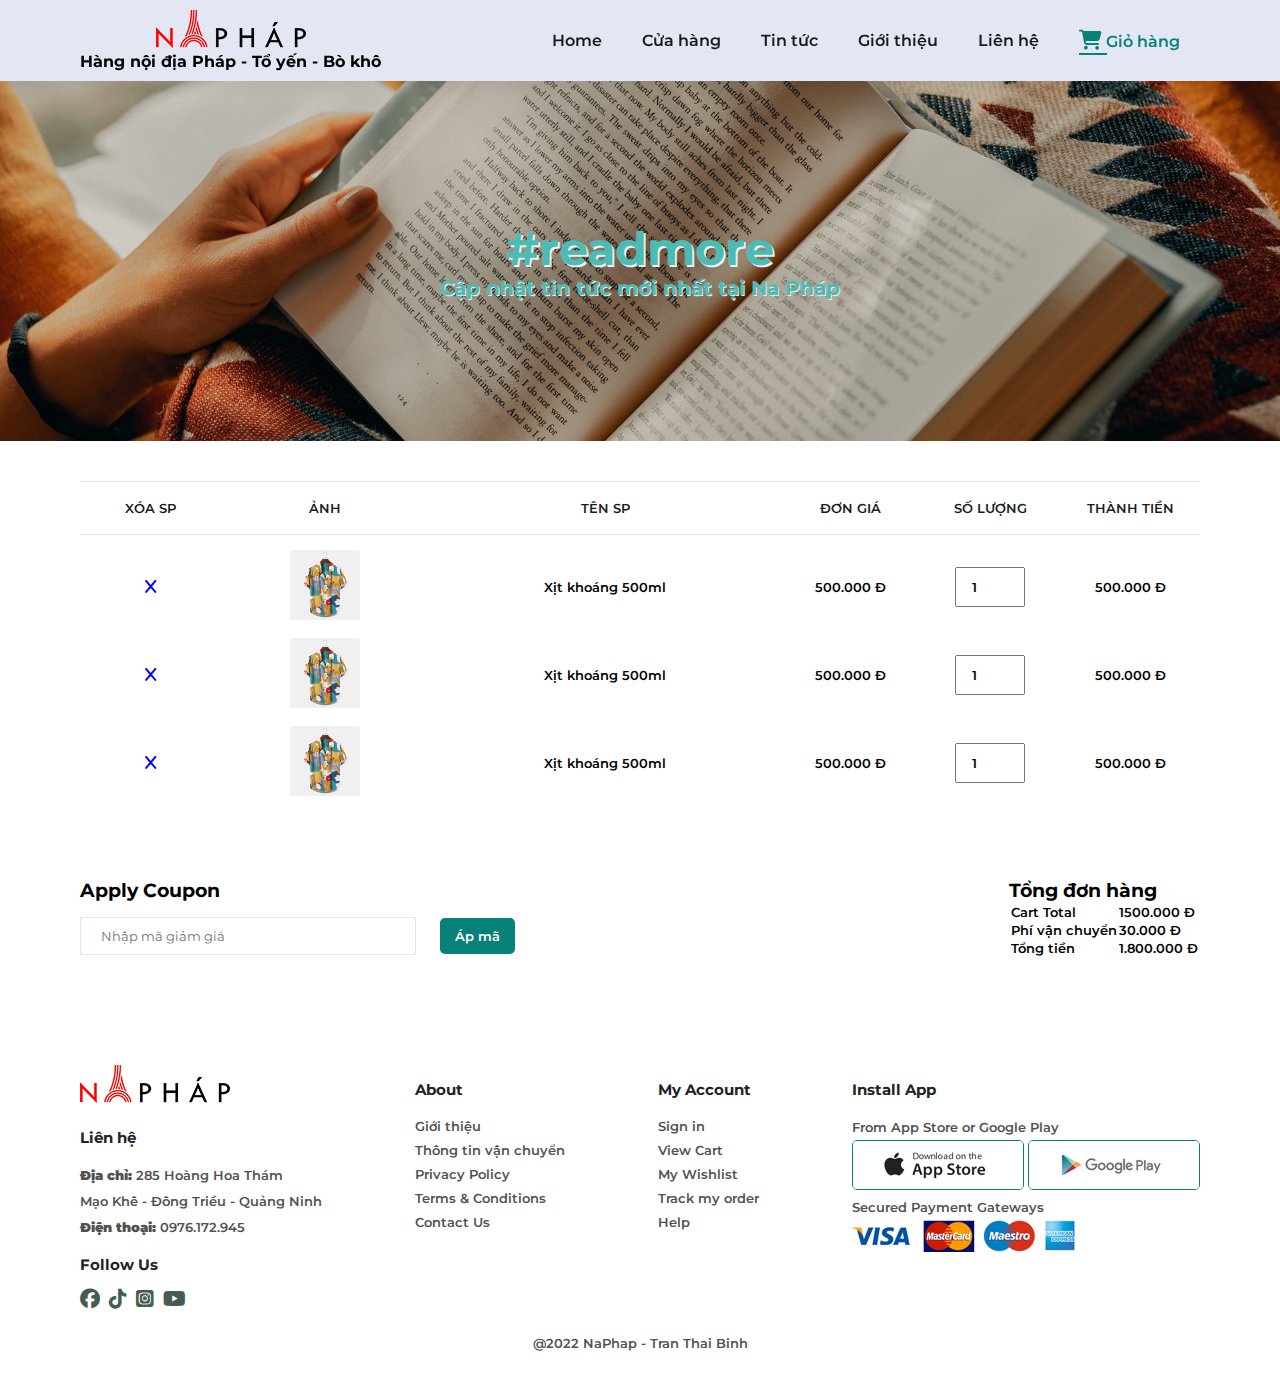
==== cart.html @ e382ac2c "thêm cart" ====
<!DOCTYPE html>
<html lang="en">

<head>
    <meta charset="UTF-8">
    <meta http-equiv="X-UA-Compatible" content="IE=edge">
    <meta name="viewport" content="width=device-width, initial-scale=1.0">
    <title>EcommerceWeb</title>
    <link rel="stylesheet" href="https://cdnjs.cloudflare.com/ajax/libs/font-awesome/6.1.1/css/all.min.css" />
    <link rel="stylesheet" href="style.css">


</head>

<body>
    <!--HEADER SESSION-->
    <section id="header">
        <div class="logo-container">
            <a href="#"><img src="img/naphaplogo.png" class="logo" alt=""></a>
            <h6>Hàng nội địa Pháp - Tổ yến - Bò khô</h6>
        </div>

        <div>
            <ul id="navbar">
                <li><a href="index.html">Home</a></li>
                <li><a href="shop.html">Cửa hàng</a></li>
                <li><a href="blog.html">Tin tức</a></li>
                <li><a href="about.html">Giới thiệu</a></li>
                <li><a href="contact.html">Liên hệ</a></li>
                <li id="lg-bag"><a class="active" class="cart-icon" href="cart.html"><i
                            class="fa-solid fa-cart-shopping"></i> Giỏ
                        hàng</a></li>
                <a href="#" id="close"><i class="fa-solid fa-xmark"></i></a>
            </ul>
        </div>
        <div id="mobile">
            <a class="cart-icon" href="cart.html"><i class="fa-solid fa-cart-shopping"></i> </a>
            <i id="bar" class="fa-solid fa-bars"></i>
        </div>
    </section>
    <!--END HEADER SESSION-->

    <!--HERO SESSION-->
    <section id="page-header" class="blog-header">
        <h2>#readmore</h2>
        <h4>Cập nhật tin tức mới nhất tại Na Pháp</h4>
    </section>
    <!--END HERO SESSION-->
    <section id="cart" class="section-p1">
        <table width="100%">
            <thead>
                <tr>
                    <td>Xóa SP</td>
                    <td>Ảnh</td>
                    <td>Tên SP</td>
                    <td>Đơn giá</td>
                    <td>Số lượng</td>
                    <td>Thành tiền</td>
                </tr>
            </thead>
            <tbody>
                <tr>
                    <td><a href="#"><i class="fa-solid fa-x"></i></a></td>
                    <td><img src="/img/products/f1.jpg" alt=""></td>
                    <td>Xịt khoáng 500ml</td>
                    <td>500.000 Đ</td>
                    <td>
                        <input type="number" value="1"></input>
                    </td>
                    <td>500.000 Đ</td>
                </tr>
                <tr>
                    <td><a href="#"><i class="fa-solid fa-x"></i></a></td>
                    <td><img src="/img/products/f1.jpg" alt=""></td>
                    <td>Xịt khoáng 500ml</td>
                    <td>500.000 Đ</td>
                    <td>
                        <input type="number" value="1"></input>
                    </td>
                    <td>500.000 Đ</td>
                </tr>
                <tr>
                    <td><a href="#"><i class="fa-solid fa-x"></i></a></td>
                    <td><img src="/img/products/f1.jpg" alt=""></td>
                    <td>Xịt khoáng 500ml</td>
                    <td>500.000 Đ</td>
                    <td>
                        <input type="number" value="1"></input>
                    </td>
                    <td>500.000 Đ</td>
                </tr>
            </tbody>
        </table>
    </section>

    <section id="cart-add" class="section-p1">
        <div id="coupon">
            <h3>Apply Coupon</h3>
            <div>
                <input type="text" placeholder="Nhập mã giảm giá">
                <button class="normal">Áp mã</button>
            </div>
        </div>
        <div id="subtotal">
            <h3>Tổng đơn hàng</h3>
            <table>
                <tr>
                    <td>Cart Total</td>
                    <td>1500.000 Đ</td>
                </tr>
                <tr>
                    <td>Phí vận chuyển</td>
                    <td>30.000 Đ</td>
                </tr>
                <tr>
                    <td>Tổng tiền</td>
                    <td>1.800.000 Đ</td>
                </tr>
            </table>
        </div>
    </section>

    <!-- Footer session -->
    <footer class="section-p1">
        <div class="p1">
            <div class="col">
                <img class="logo" src="img/naphaplogo.png">
                <h4>Liên hệ</h4>
                <p><strong>Địa chỉ:</strong> 285 Hoàng Hoa Thám</p>
                <p>Mạo Khê - Đông Triều - Quảng Ninh</p>
                <p><strong>Điện thoại:</strong> 0976.172.945</p>
                <div class="follow-us">
                    <h4>Follow Us</h4>
                    <div class="icon">
                        <i class="fa-brands fa-facebook"></i>
                        <i class="fa-brands fa-tiktok"></i>
                        <i class="fa-brands fa-instagram-square"></i>
                        <i class="fa-brands fa-youtube"></i>
                    </div>
                </div>
            </div>

            <div class="col">
                <h4>About</h4>
                <a href="#">Giới thiệu</a>
                <a href="#">Thông tin vận chuyển</a>
                <a href="#">Privacy Policy</a>
                <a href="#">Terms & Conditions</a>
                <a href="#">Contact Us</a>

            </div>

            <div class="col">
                <h4>My Account</h4>
                <a href="#">Sign in</a>
                <a href="#">View Cart</a>
                <a href="#">My Wishlist</a>
                <a href="#">Track my order</a>
                <a href="#">Help</a>
            </div>

            <div class="col install">
                <h4>Install App</h4>
                <p>From App Store or Google Play</p>
                <div class="row">
                    <img src="img/pay/app.jpg" alt="">
                    <img src="img/pay/play.jpg" alt="">
                </div>
                <p>Secured Payment Gateways</p>
                <img src="img/pay/pay.png" alt="">
            </div>
        </div>
        <div class="copyright">
            <p>@2022 NaPhap - Tran Thai Binh</p>
        </div>
    </footer>
    <!-- END Footer session -->
    <script src="script.js"></script>
</body>

</html>
---- style.css ----
@import url('https://fonts.googleapis.com/css2?family=Montserrat:ital,wght@0,100;0,200;0,600;1,300&display=swap');

* {
    margin: 0;
    padding: 0;
    box-sizing: border-box;
    font-family: 'Montserrat', sans-serif;
    ;
}

h1 {
    font-size: 50px;
    line-height: 64px;
    color: #222;
}

h2 {
    font-size: 46px;
    line-height: 54px;
    color: #222;
}

h4 {
    font-size: 20px;
    color: #222;
}

h6 {
    font-size: 16px;
    font-weight: 700;
}

p {
    font-size: 16px;
    color: #465b52;
    margin: 15px 0 20px 0;
}

.section-p1 {
    padding: 40px 80px;
}

.section-m1 {
    margin: 40px 0;
}

body {
    width: 100%
}

button.normal {
    color: #222;
    background-color: #eaf1f1;
    font-size: 18px;
    font-weight: 600;
    padding: 15px 25px;
    border-radius: 5px;
    cursor: pointer;
    transition: 0.2s ease;
}

button.white {
    color: rgb(255, 255, 255);
    background-color: transparent;
    font-size: 13px;
    font-weight: 600;
    padding: 10px 15px;
    border-radius: 0;
    border: 1px solid white;
    cursor: pointer;
    transition: 0.2s ease;
}



/*header start*/
#header {
    display: flex;
    align-items: center;
    justify-content: space-between;
    padding: 10px 80px 10px 80px;
    background: #E3E6F3;
    box-shadow: 0 5px 15px rgba(0, 0, 0, 0.06);
    z-index: 999;
    position: sticky;
    top: 0;
    left: 0;

}

#header .logo-container {
    display: flex;
    flex-direction: column;
    align-items: center;

}

#navbar {
    display: flex;
    align-items: center;
    justify-content: center;
}

#navbar li {
    list-style: none;
    padding: 0 20px;
    position: relative;
}

#navbar li a {
    text-decoration: none;
    font-size: 16px;
    font-weight: 600;
    color: #1a1a1a;
    transition: 0.3s ease;
}

#narbar li a i {
    width: 10px;
}

#navbar i {
    font-size: 20px;
}

#navbar li a:hover,
#navbar li a.active {
    color: #088178;
}

#navbar li a.active::after,
#navbar li a:hover::after {
    content: "";
    width: 20%;
    height: 2px;
    background: #088178;
    position: absolute;
    bottom: -4px;
    left: 20px;

}

#mobile {
    display: none;
}

#close {
    display: none;
}

/* Home page*/
#hero {
    background-image: url("img/naphaphero.png");
    height: 90vh;
    width: 100%;
    background-position: top 0 right 0;
    /* background-size: 1366px 860px; */
    background-size: contain;
    background-repeat: no-repeat;
    padding: 0 80px;
    display: flex;
    flex-direction: column;
    align-items: flex-start;
    justify-content: center;

}

#hero h4 {
    padding-bottom: 15px;
}

#hero h1 {
    color: #088178;
}

#hero button {
    background-image: url("img/button.png");
    background-color: transparent;
    color: #088178;
    border: 0;
    padding: 14px 80px 14px 65px;
    background-repeat: no-repeat;
    cursor: pointer;
    font-weight: 800;
    font-size: 16px;
    margin-top: 20px;
}

#feature .fe-box {
    width: 180px;
    text-align: center;
    box-shadow: 20px 20px 30px rgb(204, 204, 204);
    border: 1px solid #4bbbb3;
    border-radius: 5px;
    padding: 25px 15px;
    transition: 0.3s ease;
    margin: 15px;
}

#feature .fe-box:hover {
    box-shadow: 10px 10px 15px rgb(216, 214, 214);
    transition: 0.3s ease;
}

#feature .fe-box h6 {
    padding: 6px 8px;
    color: #088178;
    background-color: pink;
    border-radius: 5px;
    margin-top: 5px;
    display: inline-block;
}

#feature .fe-box img {
    width: 100%;
    margin-bottom: 8px;
}

#feature {
    display: flex;
    justify-content: space-between;
    flex-wrap: wrap;
    box-shadow: 10px 10px 15px rgb(216, 214, 214);

}

#feature .fe-box:nth-child(2) h6 {
    background-color: rgb(192, 255, 224);
}

#feature .fe-box:nth-child(3) h6 {
    background-color: rgb(243, 255, 192);
}

#feature .fe-box:nth-child(4) h6 {
    background-color: rgb(201, 192, 255);
}

#feature .fe-box:nth-child(5) h6 {
    background-color: rgb(255, 192, 192);
}

/**PRODUCT SESSION**/
#product1 {
    text-align: center;
}

#product1 .pro {
    width: 23%;
    min-width: 250px;
    padding: 10px 20px;
    border: 1px solid #088178;
    border-radius: 20px;
    margin: 15px 10px;
    cursor: pointer;
    box-shadow: 20px 20px 30px rgb(204, 204, 204);
    transition: 0.2s ease;
    position: relative;
}

#product1 .pro img {
    width: 100%;
    border-radius: 20px;
}

#product1 .pro:hover {
    box-shadow: 10px 10px 15px rgb(216, 214, 214);
    transition: 0.2s ease;
}

#product1 .pro .des {
    text-align: start;
    padding: 10px 0;
}

#product1 .pro .des span {
    font-size: 14px;
    font-weight: 600;
    margin: 50px 0px;
    color: #6c8f80;
}

#product1 .pro .star i {
    font-size: 12px;
    color: rgb(255, 196, 0);
    padding-top: 8px;
}

#product1 .pro .des h5 {
    font-size: 16px;
    padding-top: 8px;
}

#product1 .pro .des h4 {
    padding-top: 8px;
}

#product1 .pro .fa-cart-shopping {
    font-size: 20px;
    color: #088178;
    background-color: #d4e9e7;
    width: 40px;
    height: 40px;
    border-radius: 50%;
    line-height: 40px;
    position: absolute;
    right: 10px;
    bottom: 20px;
}

.pro-container {
    display: flex;
    flex-wrap: wrap;
    justify-content: space-between;
}

/**END PRODUCT SESSION**/

/* Banner session */
#repair {
    display: flex;
    flex-direction: column;
    justify-content: center;
    align-items: center;
    height: 200px;
    text-align: center;
    background-image: url("img/banner/b2.jpg");
    width: 100%;
    background-position: center;
    background-size: cover;

}

#repair h5 {
    font-size: 20px;
    margin: 15px;
    color: #d4e9e7;
}

#repair h3 {
    color: #d4e9e7;
    font-size: 35px;
    margin-bottom: 15px;
    font-weight: 800;

}

#repair button:hover {
    color: #E3E6F3;
    background-color: #088178;
    transition: 0.2s ease;
}

/* End Banner session */

/* BANNER-BOX SESSION */
#sm-banner {
    display: flex;
    justify-content: space-around;
    flex-wrap: wrap;
}

#sm-banner .banner-box {
    background-image: url("img/banner/b17.jpg");
    display: flex;
    flex-direction: column;
    justify-content: center;
    height: 40vh;
    align-items: flex-start;
    background-size: cover;
    min-width: 580px;
    background-position: center;
    padding: 30px;
}

#sm-banner .banner-box2 {
    background-image: url("img/banner/b10.jpg");
}

#sm-banner h4 {
    color: #d4e9e7;
    font-size: 20px;
    font-weight: 800;
}

#sm-banner h2 {
    color: #d4e9e7;
    font-size: 30px;
    font-weight: 800;
    padding-bottom: 15px;
}

#sm-banner span {
    padding-bottom: 15px;

}

#sm-banner .banner-box:hover button {
    background-color: #088178;
    transition: 0.2s ease;
}

/* End BANNER-BOX SESSION */


/* Banner 3 */
#banner3 {
    display: flex;
    flex-wrap: wrap;
    justify-content: space-between;
}

#banner3 .banner-box {
    background-image: url("img/banner/b7.jpg");
    display: flex;
    flex-direction: column;
    justify-content: center;
    height: 30vh;
    align-items: flex-start;
    background-size: cover;
    min-width: 30%;
    background-position: center;
    padding: 30px;
    margin-bottom: 20px;
}

#banner3 h2 {
    color: #d4e9e7;
    font-size: 22px;
    font-weight: 800;
    padding-bottom: 0px;
}

#banner3 h3 {
    color: #d4e9e7;
    font-size: 20px;
    font-weight: 800;

}

#banner3 .banner-box2 {
    background-image: url("img/banner/b18.jpg");
}

#banner3 .banner-box3 {
    background-image: url("img/banner/b19.jpg");
}

/* End Banner 3 */

/* Newsletter session */
#newsletters {
    background-image: url("img/banner/b14.png");
    background-color: #151e6b;
    display: flex;
    justify-content: space-between;
    align-items: center;
    background-repeat: no-repeat;
    background-position: 20% 30%;

}

#newsletters h3 {
    font-size: 22px;
    font-weight: 700px;
    color: #fff;


}

#newsletters p {
    font-size: 14px;
    font-weight: 600;
    color: #818ea0;
    margin-bottom: 0;
}

#newsletters p span {
    color: rgb(190, 190, 30);
}

#newsletters input {
    height: 50px;
    width: 100%;
    padding-left: 15px;
    font-weight: 600;
    border-radius: 6px;
    border: none;
    border-top-right-radius: 0;
    border-bottom-right-radius: 0;

}

#newsletters button {
    height: 50px;
    background-color: #088178;
    color: #fff;
    justify-content: center;
    align-items: center;
    display: flex;
    border: none;
    border-top-left-radius: 0;
    border-bottom-left-radius: 0;
}

#newsletters .email-form {
    display: flex;
    width: 40%;
}

/* End Newsletter session */

/* Footer Session */
footer {
    display: flex;
    flex-direction: column;
    align-items: flex-start;
    justify-content: space-between;
}

footer .p1 {
    display: flex;
    width: 100%;
    justify-content: space-between;

}

footer .logo {
    margin-bottom: 10px;
}

footer h4 {
    font-size: 15px;
    margin: 15px 0;

}

footer p {
    margin: 5px 0;
    font-weight: 600;
    color: #525151;
    font-size: 13px;
    text-decoration: none;

}

footer .col {
    display: flex;
    flex-direction: column;
    align-items: flex-start;
    margin-bottom: 20px;
}

footer a {
    text-decoration: none;
    font-size: 13px;
    font-weight: 600;
    color: #525151;
    margin: 4px 0;
}

footer .copyright {
    width: 100%;
    text-align: center;
}

footer .icon i {
    font-size: 20px;
    color: #465b52;
    cursor: pointer;
    padding-right: 5px;
}

footer .install .row img {
    border: 1px solid #088178;
    border-radius: 5px;
    cursor: pointer;
}

footer .col i:hover,
footer a:hover {
    color: #088178;
}

/* End Footer Session */
/* SHOP PAGE  */
#page-header {
    height: 40vh;
    background-image: url("img/285HHT-int21.jpg");
    background-position: center;
    background-size: cover;
    display: flex;
    flex-direction: column;
    text-align: center;
    justify-content: center;
}

#page-header h2 {
    text-shadow: 2px 2px #eaf1f1;
}

#page-header h4 {
    text-shadow: 1px 1px #eaf1f1;
}

#pagination {
    text-align: center;
}

#pagination a {
    text-decoration: none;
    background-color: #088178;
    padding: 15px 20px;
    border-radius: 4px;
    color: #fff;
    font-weight: 600;
}

#pagination a i {
    font-size: 16px;
    font-weight: 600;
}

/* END SHOP PAGE  */

/* SINGLE PRODUCT */
#prodetails {
    display: flex;
}

#prodetails .single-pro-image {
    width: 40%;
    margin-right: 40px;

}

.small-img-group {
    display: flex;
    justify-content: space-between;
}

.small-img-col {
    flex-basis: 24%;
    cursor: pointer;
}

#prodetails .single-pro-details {
    width: 50%;
    padding-top: 30px;
}

#prodetails .single-pro-details h4 {
    padding: 40px 0 20px 0;
    font-weight: 800;
}

#prodetails .single-pro-details h2 {
    font-size: 26px;
}

#prodetails .single-pro-details select {
    display: block;
    padding: 5px 10px;
    margin-bottom: 10px;
}

#prodetails .single-pro-details input {
    width: 50px;
    height: 45px;
    padding-left: 10px;
    font-size: 16px;
    margin-right: 10px;
    font-weight: 600;
}

#prodetails .single-pro-details input::-webkit-inner-spin-button {
    opacity: 1
}

#prodetails .single-pro-details input:focus {
    outline: none;
}

#prodetails .single-pro-details .normal {
    font-size: 15px;
    color: #eaf1f1;
    width: 120px;
    height: 45px;
    padding: 5px 10px;
    background-color: #088178;
    border: none;
}

#prodetails .single-pro-details span {
    line-height: 25px;
}


/* END SINGLE PRODUCT */

/* Blog page */
#page-header.blog-header {
    background-image: url("img/banner/b19.jpg")
}

#page-header.blog-header h2,
#page-header.blog-header h4 {
    color: #4bbbb3;
}

#blog {
    padding: 150px 150px 0px 150px;
}

#blog .blog-box {
    display: flex;
    align-items: center;
    width: 100%;
    position: relative;
    padding-bottom: 100px;
}

#blog .blog-box .blog-img {
    width: 50%;
    margin-right: 40px;
}

#blog img {
    width: 100%;
    height: 300px;
    object-fit: cover;
}

#blog .blog-box .blog-details {
    width: 50%;
}

#blog .blog-box .blog-details a {
    text-decoration: none;
    font-size: 11px;
    color: #1a1a1a;
    font-weight: 800;
    position: relative;
    transition: 0.4s ease;
}

#blog .blog-box .blog-details a::after {
    content: "";
    width: 50px;
    height: 1px;
    background-color: #1a1a1a;
    position: absolute;
    top: 6px;
    right: -60px;
}

#blog .blog-box .blog-details a:hover {
    color: #088178;
}

#blog .blog-box .blog-details a:hover::after {
    background-color: #088178;
}

#blog .blog-box h1 {
    position: absolute;
    top: -50px;
    left: 0;
    font-size: 70px;
    font-weight: 600;
    color: #cfcfcf;
    z-index: -10
}

/* END Blog page */

/* ABOUT page */
#page-header.about-header {
    background-image: url("img/about/banner.png");

}

#page-header.about-header h2 {
    text-shadow: none;
    color: #ffffff;
}

#page-header.about-header h4 {
    text-shadow: none;
    color: #ffffff;
}

#about-head {
    display: flex;
    align-items: center;
}

#about-head img {
    width: 50%;
    height: auto;
}

#about-head div {
    padding-left: 50px;
}

#about-app {
    text-align: center;
}

#about-app .video {
    width: 70%;
    height: 100%;
    margin: 30px auto 0 auto;
}

#about-app .video video {
    width: 100%;
    height: 100%;
    border-radius: 20px;
}

#about-app h1 a {
    text-decoration: none;
}

/* End ABOUT page */

/* CART PAGE */
#cart table {
    width: 100%;
    border-collapse: collapse;
    table-layout: fixed;
    white-space: nowrap;
}

#cart table tbody tr td a i {
    font-size: 15px;
}

#cart table img {
    width: 70px;
}

#cart table td:nth-child(1) {
    width: 100px;
    text-align: center;
}

#cart table td:nth-child(2) {
    width: 150px;
    text-align: center;
}

#cart table td:nth-child(3) {
    width: 250px;
    text-align: center;
}

#cart table td:nth-child(4),
#cart table td:nth-child(5),
#cart table td:nth-child(6) {
    width: 100px;
    text-align: center;
}

#cart table td:nth-child(5) input {
    width: 70px;
    padding: 10px 5px 10px 15px;
    font-size: 13px;
    font-weight: 600;
}

#cart table thead {
    border: 1px solid #e2e9e1;
    border-left: none;
    border-right: none;
}

#cart table thead td {
    font-weight: 600;
    text-transform: uppercase;
    font-size: 13px;
    padding: 18px 0;
    color: #1a1a1a;
}

#cart table tbody tr td {
    padding-top: 15px;

}

#cart table tbody td,
#cart-add td {
    font-weight: 600;
    font-size: 13px;
}

#cart-add {
    display: flex;
    justify-content: space-between;
    flex-wrap: wrap;
}

#coupon {
    width: 50%;
    margin-bottom: 30px;
}

#coupon h3 {
    padding-bottom: 15px;
}

#coupon input {
    padding: 10px 20px;
    outline: none;
    width: 60%;
    margin-right: 20px;
    border: 1px solid #e2e9e1;
}

#coupon button {
    border: none;
    background: #088178;
    color: white;
    padding: 10px 15px 10px 15px;
    font-size: 13px;
}

/* END CART PAGE */
/* Start media query */
@media (max-width:1200px) {
    .section-p1 {
        padding: 15px 40px;
    }

    h2 {
        font-size: 35px;
    }

    #navbar {
        display: flex;
        flex-direction: column;
        align-items: flex-start;
        justify-content: flex-start;
        position: fixed;
        top: 0px;
        right: -300px;
        height: 100vh;
        width: 300px;
        background-color: #E3E6F3;
        box-shadow: 0 40px 60px rgba(0, 0, 0, 0.1);
        padding: 80px 0 0 10px;
        transition: 0.3s ease;
    }

    #navbar li {
        margin-bottom: 25px;
    }

    #mobile {
        display: flex;
        align-items: center;
    }

    #mobile i {
        color: #1a1a1a;
        font-size: 24px;
        padding-left: 20px;
    }

    #navbar.active {
        right: 0px;
    }

    #close {
        display: initial;
        position: absolute;
        top: 30px;
        left: 30px;
        color: #1a1a1a;
        font-size: 25px;
    }

    #lg-bag {
        display: none;
    }

    #hero {
        height: 40vh;
        padding: 0 20px;
        background-position: top 0 left 150px right 0;
    }

    #hero h4 {
        font-size: 15px;
    }

    #hero h2 {
        font-size: 30px;
        line-height: 30px;
        color: #222;
    }

    #hero h1 {
        font-size: 40px;
        line-height: 64px;
        color: #088178;
    }

    #feature {
        display: flex;
        justify-content: center;
        flex-wrap: wrap;
    }

    #feature .fe-box {
        width: 150px;
    }

    .pro-container {
        display: flex;
        flex-wrap: wrap;
        justify-content: center;
    }

    #sm-banner {}

    #sm-banner .banner-box {
        height: 25vh;
        margin-top: 10px;
        width: 100%;

    }

    #banner3 h2 {
        line-height: 25px;
    }

    #product1 .pro {
        width: 30%;
        min-width: 160px;

    }

    #banner3 {}



    #banner3 .banner-box {
        width: 25%;

    }

    #newsletters .news-left {
        width: 35%;
        text-align: center;

    }

    #newsletters .news-left h3 {
        font-size: 18px;
    }

    #newsletters .news-left p {
        margin-top: 5px;
    }

    #newsletters .email-form {
        display: flex;
        width: 50%;
    }

    footer .install {
        width: 30%;
    }

    #pagination {
        margin-top: 20px;
        margin-bottom: 25px;
    }
}

/* End media query */

/* Media query phone */
@media (max-width:477px) {
    .section-p1 {
        padding: 10px 20px;
    }

    #header .logo-container h6 {
        display: none;
    }

    #header {
        padding: 10px 30px;
    }

    #hero {
        height: 25vh;
        background-position-x: 150px;
    }

    #hero h2 {
        font-size: 20px;
        line-height: 20px;
        color: #222;
    }

    #hero h1 {
        font-size: 30px;
        line-height: 40px;
        color: #088178;
    }

    #repair h3 {
        font-size: 22px;
        margin-bottom: 10px;
    }

    button.normal {

        font-size: 15px;
        font-weight: 600;
        padding: 10px 20px;
        border-radius: 5px;
        cursor: pointer;
        transition: 0.2s ease;
    }

    #sm-banner .banner-box {
        min-width: 100%;
        height: 40vh;
    }

    #product1 .pro {
        width: 80%;
    }

    footer .p1 .col .row img {
        width: min-content;
    }

    #banner3 .banner-box {
        width: 100%;
    }

    #newsletters {
        flex-direction: column;
        padding: 30px 20px;

    }

    #newsletters .news-left {
        width: 80%;
        text-align: center;
        margin-bottom: 10px;
    }

    #newsletters .email-form {

        width: 80%;
    }

    #newsletters input {
        height: 35px;

    }

    #newsletters button {
        height: 35px;
    }

    footer .p1 {
        flex-wrap: wrap;
    }

    footer .install {
        width: 100%;
    }

    #navbar {
        right: -300px;
        height: 100vh;
        width: 170px;
    }

    #page-header {
        height: 20vh;
    }

    #page-header h2 {
        font-size: 25px;
    }

    #page-header h4 {
        font-size: 16px;
    }

    #product1 .pro {
        width: 43%;
    }

    #product1 {
        padding: 0;
    }

    #prodetails {
        display: flex;
        flex-direction: column;
    }

    #prodetails .single-pro-image {
        width: 100%;
        margin-right: 0;
    }

    #prodetails .single-pro-details {
        width: 100%;

    }

    /* BLOG  */
    #blog {
        padding: 50px 20px 0px 20px;
        display: flex;
        flex-direction: column;
    }

    #blog .blog-box {
        display: flex;
        flex-direction: column;
    }

    #blog .blog-box .blog-img {
        width: 100%;
        margin-right: 0px;
    }

    #blog .blog-box .blog-details {
        width: 100%;
        padding-top: 15px;
    }

    #page-header {
        margin-bottom: 20px;
    }

    /* About page */
    #about-head {
        display: flex;
        flex-direction: column;
    }

    #about-head img {
        width: 100%;

    }

    #about-head div {
        padding-left: 0;
    }

    #about-app .video {
        width: 100%;

    }

}

/* END Media query phone */
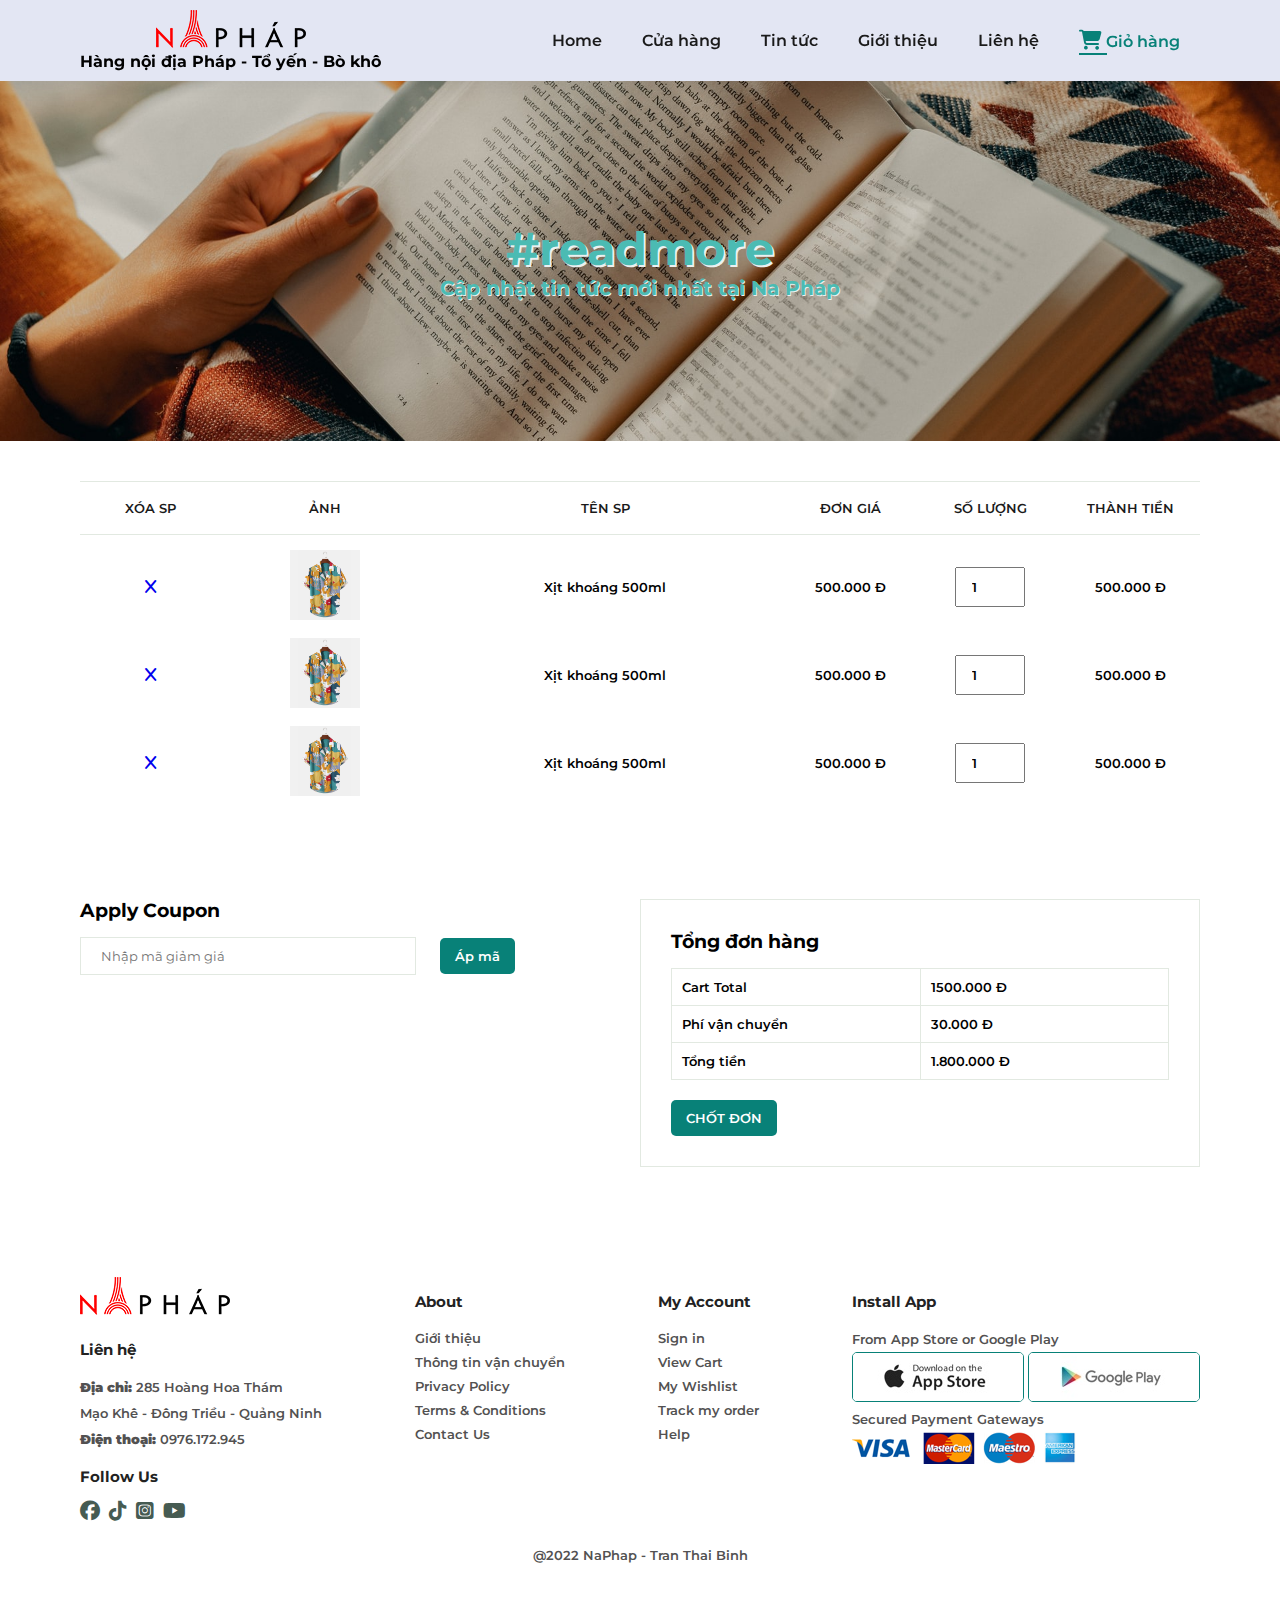
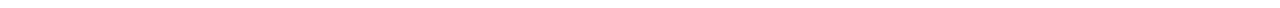
==== commit da41bfeb: "ok" ====
--- a/cart.html
+++ b/cart.html
@@ -117,6 +117,7 @@
                     <td>1.800.000 Đ</td>
                 </tr>
             </table>
+            <button class="normal">CHỐT ĐƠN</button>
         </div>
     </section>
 
--- a/style.css
+++ b/style.css
@@ -834,6 +834,13 @@
     white-space: nowrap;
 }
 
+#cart {
+    overflow-x: auto;
+
+}
+
+
+
 #cart table tbody tr td a i {
     font-size: 15px;
 }
@@ -907,7 +914,8 @@
     margin-bottom: 30px;
 }
 
-#coupon h3 {
+#coupon h3,
+#subtotal h3 {
     padding-bottom: 15px;
 }
 
@@ -919,12 +927,35 @@
     border: 1px solid #e2e9e1;
 }
 
-#coupon button {
+#coupon button,
+#subtotal button {
     border: none;
     background: #088178;
     color: white;
     padding: 10px 15px 10px 15px;
     font-size: 13px;
+}
+
+#subtotal {
+    width: 50%;
+    padding: 30px;
+    margin-bottom: 30px;
+    border: 1px solid #e2e9e1;
+}
+
+table {
+    border-collapse: collapse;
+    width: 100%;
+    margin-bottom: 20px;
+
+}
+
+#subtotal table td {
+    width: 50%;
+    border: 1px solid #e2e9e1;
+    padding: 10px;
+    font-size: 13px;
+
 }
 
 /* END CART PAGE */
@@ -1267,6 +1298,24 @@
 
     }
 
+    /* cart page */
+    #cart-add {
+        display: flex;
+        flex-direction: column;
+        align-items: center;
+    }
+
+    #coupon {
+        width: 100%;
+        margin-bottom: 15px;
+        text-align: center;
+    }
+
+    #subtotal {
+        width: 100%;
+    }
+
+    /* cart page */
 }
 
 /* END Media query phone */